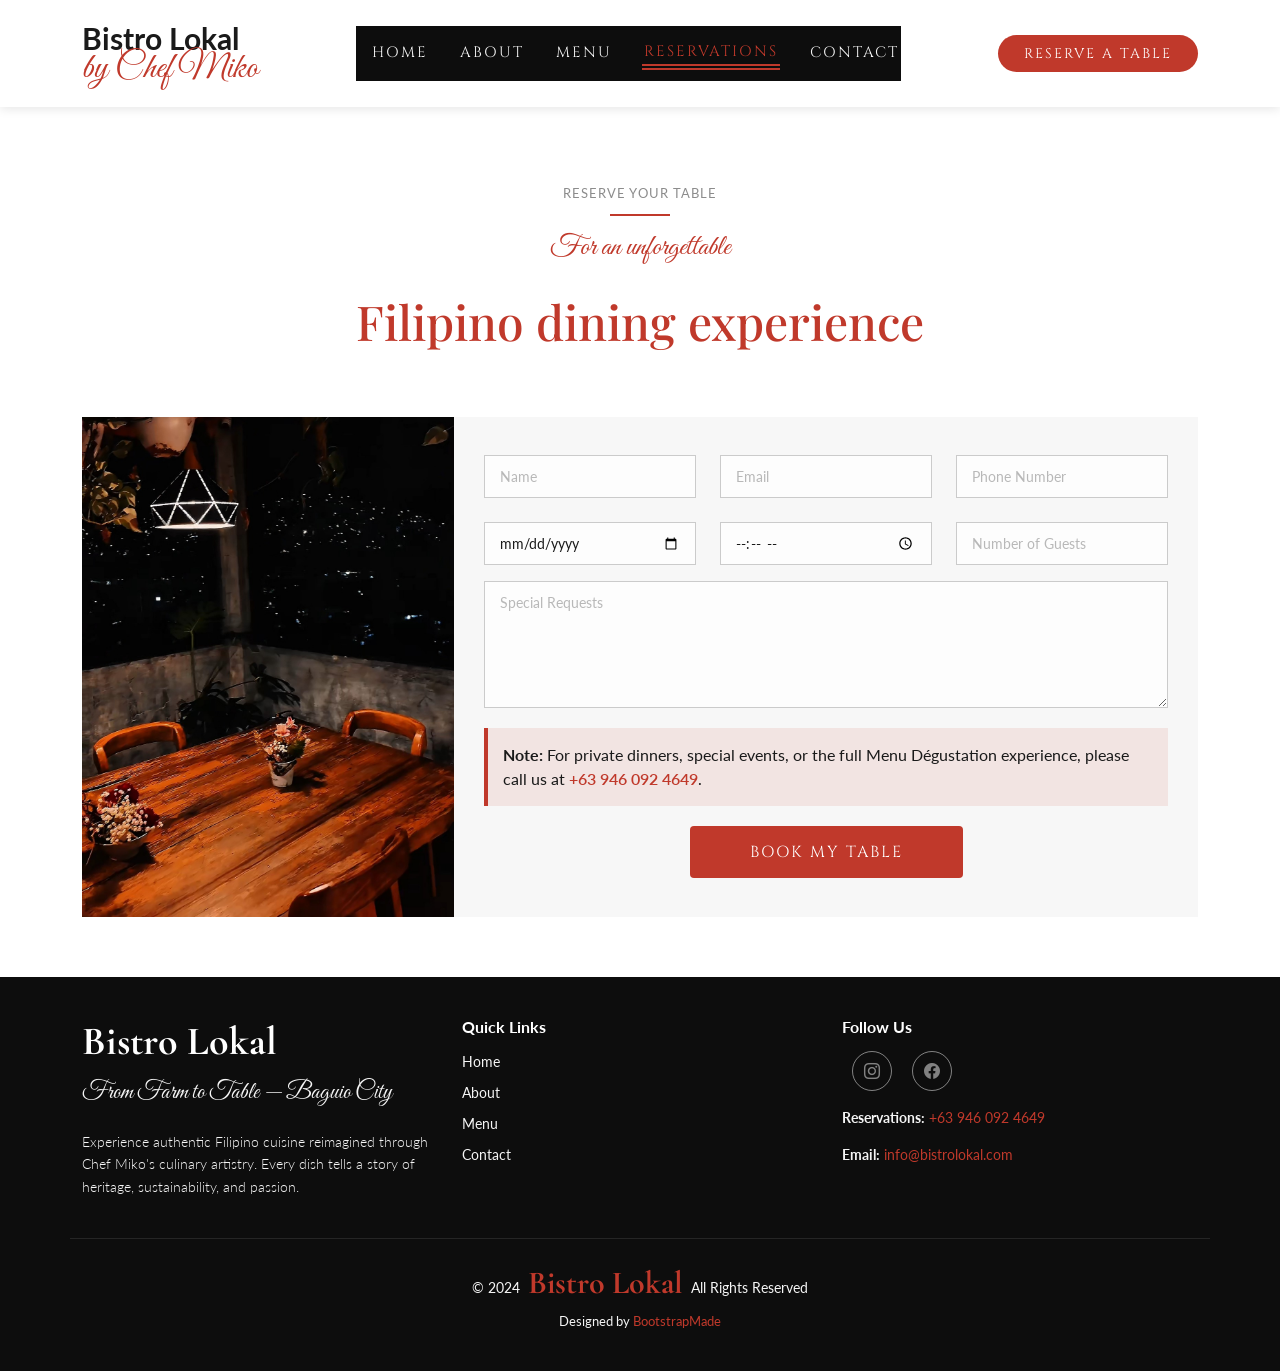
==== reservations.html @ 1be4a093 "first commit - Bistro Lokal" ====
<!DOCTYPE html>
<html lang="en">
<head>
  <meta charset="utf-8">
  <meta content="width=device-width, initial-scale=1.0" name="viewport">
  <title>Reservations — Bistro Lokal</title>
  <meta name="description" content="Reserve your table at Bistro Lokal in Baguio City. Experience authentic Filipino cuisine and Chef Miko's Menu Dégustation. Book your unforgettable dining experience today.">
  <meta name="keywords" content="Bistro Lokal reservations, book table Baguio, Filipino restaurant reservation, Menu Dégustation booking, Chef Miko Dy">
  <link href="assets/img/favicon.jpg" rel="icon">

  <!-- Fonts -->
  <link href="https://fonts.googleapis.com/css2?family=Cormorant+Garamond:wght@400;600;700&family=Playfair+Display:wght@400;700&family=Great+Vibes&family=Lato:wght@300;400;700&family=Cinzel:wght@400;600&display=swap" rel="stylesheet">

  <!-- Vendor CSS Files -->
  <link href="assets/vendor/bootstrap/css/bootstrap.min.css" rel="stylesheet">
  <link href="assets/vendor/bootstrap-icons/bootstrap-icons.css" rel="stylesheet">
  <link href="assets/vendor/aos/aos.css" rel="stylesheet">
  <link href="assets/vendor/glightbox/css/glightbox.min.css" rel="stylesheet">
  <link href="assets/vendor/swiper/swiper-bundle.min.css" rel="stylesheet">

  <!-- Main CSS File -->
  <link href="assets/css/main.css" rel="stylesheet">

  <!-- =======================================================
  * Template Name: Yummy
  * Template URL: https://bootstrapmade.com/yummy-bootstrap-restaurant-website-template/
  * Updated: Aug 07 2024 with Bootstrap v5.3.3
  * Author: BootstrapMade.com
  * License: https://bootstrapmade.com/license/
  ======================================================== -->
</head>

<body class="index-page">

  <header id="header" class="header d-flex align-items-center sticky-top">
    <div class="container position-relative d-flex align-items-center justify-content-between">

      <a href="index.html" class="logo d-flex align-items-center me-auto me-xl-0">
        
        <div class="logo-text d-flex flex-column align-items-start">
          <h1 class="sitename">Bistro Lokal</h1>
          <span class="subtitle">by Chef Miko</span>
        </div>
      </a>

      <nav id="navmenu" class="navmenu">
        <ul>
          <li><a href="index.html">Home</a></li>
          <li><a href="about.html">About</a></li>
          <li><a href="menu.html">Menu</a></li>
          <li><a href="reservations.html" class="active">Reservations</a></li>
          <li><a href="contact.html">Contact</a></li>
        </ul>
        <i class="mobile-nav-toggle d-xl-none bi bi-list"></i>
      </nav>

      <a class="btn-getstarted" href="reservations.html">Reserve a Table</a>

    </div>
  </header>

  <main class="main">

    <!-- Reservation Section -->
    <section id="book-a-table" class="book-a-table section">

      <!-- Section Title -->
      <div class="container section-title" data-aos="fade-up">
        <h2>Reserve Your Table</h2>
        <p><span class="script-subtitle">For an unforgettable</span> <span class="description-title">Filipino dining experience</span></p>
      </div><!-- End Section Title -->

      <div class="container">

        <div class="row g-0" data-aos="fade-up" data-aos-delay="100">

          <div class="col-lg-4 reservation-img" style="background-image: url(assets/img/reservation.jpg);"></div>

          <div class="col-lg-8 d-flex align-items-center reservation-form-bg" data-aos="fade-up" data-aos-delay="200">
            <form action="forms/book-a-table.php" method="post" role="form" class="php-email-form">
              <div class="row gy-4">
                <div class="col-lg-4 col-md-6">
                  <input type="text" name="name" class="form-control" id="name" placeholder="Name" required="">
                </div>
                <div class="col-lg-4 col-md-6">
                  <input type="email" class="form-control" name="email" id="email" placeholder="Email" required="">
                </div>
                <div class="col-lg-4 col-md-6">
                  <input type="text" class="form-control" name="phone" id="phone" placeholder="Phone Number" required="">
                </div>
                <div class="col-lg-4 col-md-6">
                  <input type="date" name="date" class="form-control" id="date" placeholder="Date" required="">
                </div>
                <div class="col-lg-4 col-md-6">
                  <input type="time" class="form-control" name="time" id="time" placeholder="Time" required="">
                </div>
                <div class="col-lg-4 col-md-6">
                  <input type="number" class="form-control" name="people" id="people" placeholder="Number of Guests" required="">
                </div>
              </div>

              <div class="form-group mt-3">
                <textarea class="form-control" name="message" rows="5" placeholder="Special Requests"></textarea>
              </div>

              <p class="reservation-note">
                <strong>Note:</strong> For private dinners, special events, or the full Menu Dégustation experience, please call us at <a href="tel:+639460924649">+63 946 092 4649</a>.
              </p>

              <div class="text-center mt-3">
                <div class="loading">Loading</div>
                <div class="error-message"></div>
                <div class="sent-message">Your reservation request has been sent. We will call back or send an email to confirm your booking. Thank you!</div>
                <button type="submit">Book My Table</button>
              </div>
            </form>
          </div><!-- End Reservation Form -->

        </div>

      </div>

    </section><!-- /Reservation Section -->

  </main>

  <footer id="footer" class="footer dark-background">

    <div class="container">
      <div class="row gy-3">
        <div class="col-lg-4 col-md-6 d-flex">
          <div class="footer-brand">
            <h3 class="sitename">Bistro Lokal</h3>
            <p class="tagline">From Farm to Table — Baguio City</p>
            <p class="description">
              Experience authentic Filipino cuisine reimagined through Chef Miko's culinary artistry. Every dish tells a story of heritage, sustainability, and passion.
            </p>
          </div>
        </div>

        <div class="col-lg-4 col-md-6">
          <h4>Quick Links</h4>
          <div class="footer-links">
            <ul>
              <li><a href="index.html">Home</a></li>
              <li><a href="about.html">About</a></li>
              <li><a href="menu.html">Menu</a></li>
              <li><a href="contact.html">Contact</a></li>
            </ul>
          </div>
        </div>

        <div class="col-lg-4 col-md-6">
          <h4>Follow Us</h4>
          <div class="social-links d-flex">
            <a href="https://www.instagram.com/bistrolokal/" target="_blank" class="instagram"><i class="bi bi-instagram"></i></a>
            <a href="https://www.facebook.com/share/r/1HbvrPQ4K1/" target="_blank" class="facebook"><i class="bi bi-facebook"></i></a>
          </div>
          <div class="contact-info mt-3">
            <p><strong>Reservations:</strong> <a href="tel:+639460924649">+63 946 092 4649</a></p>
            <p><strong>Email:</strong> <a href="mailto:info@bistrolokal.com">info@bistrolokal.com</a></p>
          </div>
        </div>

      </div>
    </div>

    <div class="container copyright text-center mt-4">
      <p>© <span>2024</span> <strong class="px-1 sitename">Bistro Lokal</strong> <span>All Rights Reserved</span></p>
      <div class="credits">
        Designed by <a href="https://bootstrapmade.com/">BootstrapMade</a>
      </div>
    </div>

  </footer>

  <!-- Scroll Top -->
  <a href="#" id="scroll-top" class="scroll-top d-flex align-items-center justify-content-center"><i class="bi bi-arrow-up-short"></i></a>

  <!-- Preloader -->
  <div id="preloader"></div>

  <!-- Vendor JS Files -->
  <script src="assets/vendor/bootstrap/js/bootstrap.bundle.min.js"></script>
  <script src="assets/vendor/php-email-form/validate.js"></script>
  <script src="assets/vendor/aos/aos.js"></script>
  <script src="assets/vendor/glightbox/js/glightbox.min.js"></script>
  <script src="assets/vendor/purecounter/purecounter_vanilla.js"></script>
  <script src="assets/vendor/swiper/swiper-bundle.min.js"></script>

  <!-- Template Main JS File -->
  <script src="assets/js/main.js"></script>

  <!-- Scroll Position Memory Script -->
  <script>
    // Save scroll position before page unload
    window.addEventListener('beforeunload', function() {
      sessionStorage.setItem('scrollPosition', window.scrollY);
    });

    // Restore scroll position after page load
    window.addEventListener('load', function() {
      const scrollPosition = sessionStorage.getItem('scrollPosition');
      if (scrollPosition !== null) {
        window.scrollTo(0, parseInt(scrollPosition));
        sessionStorage.removeItem('scrollPosition');
      }
    });
  </script>

</body>

</html>
---- assets/css/main.css ----
/**
* Template Name: Yummy
* Template URL: https://bootstrapmade.com/yummy-bootstrap-restaurant-website-template/
* Updated: Aug 07 2024 with Bootstrap v5.3.3
* Author: BootstrapMade.com
* License: https://bootstrapmade.com/license/
*/

/*--------------------------------------------------------------
# Font & Color Variables
# Help: https://bootstrapmade.com/color-system/
--------------------------------------------------------------*/
/* Fonts */
:root {
  --default-font: "Lato",  system-ui, -apple-system, "Segoe UI", Roboto, "Helvetica Neue", Arial, "Noto Sans", "Liberation Sans", sans-serif, "Apple Color Emoji", "Segoe UI Emoji", "Segoe UI Symbol", "Noto Color Emoji";
  --heading-font: "Playfair Display",  serif;
  --nav-font: "Cinzel",  serif;
  --logo-font: "Cormorant Garamond", serif;
  --script-font: "Great Vibes", cursive;
}

/* Global Colors - The following color variables are used throughout the website. Updating them here will change the color scheme of the entire website */
:root { 
  --background-color: #ffffff; /* Background color for the entire website, including individual sections */
  --default-color: #1A1A1A; /* Default color used for the majority of the text content across the entire website */
  --heading-color: #1A1A1A; /* Color for headings, subheadings and title throughout the website */
  --accent-color: #C0392B; /* Accent color that represents your brand on the website. It's used for buttons, links, and other elements that need to stand out */
  --surface-color: #ffffff; /* The surface color is used as a background of boxed elements within sections, such as cards, icon boxes, or other elements that require a visual separation from the global background. */
  --contrast-color: #ffffff; /* Contrast color for text, ensuring readability against backgrounds of accent, heading, or default colors. */
  --hover-color: #E74C3C; /* Hover color for interactive elements */
  --border-color: #C0392B; /* Border and divider color */
  --dark-background: #0D0D0D; /* Dark background for alternate sections */
  --light-text: #F5F5F5; /* Text color on dark backgrounds */
}

/* Nav Menu Colors - The following color variables are used specifically for the navigation menu. They are separate from the global colors to allow for more customization options */
:root {
  --nav-color: #F5F5F5;  /* The default color of the main navmenu links */
  --nav-hover-color: #C0392B; /* Applied to main navmenu links when they are hovered over or active */
  --nav-background-color: #0D0D0D; /* Background color for navigation */
  --nav-mobile-background-color: #0D0D0D; /* Used as the background color for mobile navigation menu */
  --nav-dropdown-background-color: #0D0D0D; /* Used as the background color for dropdown items that appear when hovering over primary navigation items */
  --nav-dropdown-color: #F5F5F5; /* Used for navigation links of the dropdown items in the navigation menu. */
  --nav-dropdown-hover-color: #C0392B; /* Similar to --nav-hover-color, this color is applied to dropdown navigation links when they are hovered over. */
}

/* Color Presets - These classes override global colors when applied to any section or element, providing reuse of the sam color scheme. */

.light-background {
  --background-color: #f2f2f2;
  --surface-color: #ffffff;
}

.dark-background {
  --background-color: #0D0D0D;
  --default-color: #F5F5F5;
  --heading-color: #F5F5F5;
  --surface-color: #1A1A1A;
  --contrast-color: #F5F5F5;
}

/* Smooth scroll */
:root {
  scroll-behavior: smooth;
}

/*--------------------------------------------------------------
# General Styling & Shared Classes
--------------------------------------------------------------*/
body {
  color: var(--default-color);
  background-color: var(--background-color);
  font-family: var(--default-font);
}

a {
  color: var(--accent-color);
  text-decoration: none;
  transition: 0.3s;
}

/* Make ALL images fully responsive globally */
img {
  max-width: 100%;
  height: auto;
  display: block;
}

/* Fix any image inside a container or section */
section img,
.container img,
.row img,
.card img,
.card-img-top {
  width: 100%;
  height: auto;
  object-fit: cover;
  display: block;
}

/* Prevent any element from overflowing screen width */
body, html {
  overflow-x: hidden;
  width: 100%;
}

* {
  box-sizing: border-box;
}

/* Fix for background / hero images */
.hero-section,
.menu-bg,
.any-section-with-bg-image {
  background-size: cover;
  background-position: center center;
  background-repeat: no-repeat;
  width: 100%;
}

/* Fix stats section background image for mobile with parallax */
.stats {
  position: relative;
  background-size: cover !important;
  background-position: center center !important;
  background-repeat: no-repeat !important;
  background-attachment: fixed !important;
  width: 100% !important;
  min-height: auto !important;
  padding: 80px 0 !important;
}

/* Hide the img tag and use CSS background instead */
.stats img {
  display: none;
}

/* Create parallax background using CSS */
.stats::before {
  content: '';
  position: fixed;
  top: 0;
  left: 0;
  width: 100%;
  height: 100%;
  background-image: url('../img/bistrolokalview1.jpg') !important;
  background-size: cover !important;
  background-position: center center !important;
  background-repeat: no-repeat !important;
  background-attachment: fixed !important;
  z-index: -1;
}

@media (max-width: 768px) {
  .stats {
    background-size: cover !important;
    background-position: center center !important;
    background-repeat: no-repeat !important;
    background-attachment: scroll !important;
    width: 100% !important;
    min-height: auto !important;
    padding: 40px 0 !important;
  }

  .stats::before {
    background-attachment: scroll !important;
  }
}

@media (max-width: 480px) {
  .stats {
    background-size: cover !important;
    background-position: center center !important;
    background-repeat: no-repeat !important;
    background-attachment: scroll !important;
    width: 100% !important;
    min-height: auto !important;
    padding: 30px 0 !important;
  }

  .stats::before {
    background-attachment: scroll !important;
  }
}

/* Fix for menu page images specifically */
.menu-img-wrapper {
  width: 100%;
  overflow: hidden;
}

.menu-img-wrapper img {
  width: 100%;
  height: 100%;
  object-fit: cover;
  object-position: center;
}

/* On tablet and below */
@media (max-width: 768px) {
  img {
    max-width: 100% !important;
    width: 100% !important;
    height: auto !important;
  }

  /* Stack columns on mobile so images don't overflow beside text */
  .row {
    flex-wrap: wrap;
  }

  .col-md-6,
  .col-md-4,
  .col-md-5 {
    width: 100% !important;
    padding-left: 0 !important;
    padding-right: 0 !important;
  }

  /* Fix menu image bottom clipping on tablet */
  .menu-section,
  .menu-image-wrapper,
  .menu-img-container {
    height: auto !important;
    min-height: unset !important;
    overflow: visible !important;
  }

  .menu-image-wrapper img,
  .menu-section img,
  .menu-item-img {
    width: 100% !important;
    height: auto !important;
    object-fit: contain !important;
  }
}

/* On mobile phones */
@media (max-width: 480px) {
  img {
    max-width: 100% !important;
    height: auto !important;
    object-fit: contain;
  }

  section {
    padding-left: 15px !important;
    padding-right: 15px !important;
  }

  /* Fix menu image bottom clipping on mobile */
  .menu-section,
  .menu-image-wrapper {
    height: auto !important;
    overflow: visible !important;
  }

  .menu-section img,
  .menu-item-img {
    width: 100% !important;
    height: auto !important;
    object-fit: contain !important;
  }
}

/* Additional fix for tablets (1024px and below) */
@media (max-width: 1024px) {
  .menu-section,
  .menu-image-wrapper,
  .menu-img-container {
    height: auto !important;
    min-height: unset !important;
    overflow: visible !important;
  }

  .menu-image-wrapper img,
  .menu-section img,
  .menu-item-img {
    width: 100% !important;
    height: auto !important;
    object-fit: contain !important;
  }
}

a:hover {
  color: color-mix(in srgb, var(--accent-color), transparent 25%);
  text-decoration: none;
}

h1,
h2,
h3,
h4,
h5,
h6 {
  color: var(--heading-color);
  font-family: var(--heading-font);
}

/* Bistro Lokal Custom Typography */
.sitename {
  font-family: var(--logo-font);
  font-weight: 700;
  color: var(--accent-color);
  font-size: 2rem;
  margin: 0;
}

/* Logo Image Styling */
.logo-img {
  width: auto;
  height: auto;
  max-width: 100px;
  object-fit: contain;
  object-position: center;
  border-radius: 8px;
  display: block;
}

.logo-text {
  flex: 1;
}

/* Fix logo container to allow full logo height */
.logo {
  align-items: center !important;
  min-height: auto !important;
  height: auto !important;
  justify-content: flex-start !important;
  margin-left: 0 !important;
  padding-left: 0 !important;
}

/* Override any navbar height constraints */
.header {
  height: auto !important;
  min-height: auto !important;
  position: fixed !important;
  top: 0 !important;
  left: 0 !important;
  right: 0 !important;
  z-index: 1000 !important;
  background-color: var(--background-color) !important;
  box-shadow: 0 2px 10px rgba(0, 0, 0, 0.1) !important;
  transition: all 0.3s ease !important;
}

/* Add padding to body to account for sticky navbar */
body {
  padding-top: 120px !important;
}

/* Mobile responsive navbar padding */
@media (max-width: 768px) {
  body {
    padding-top: 100px !important;
  }
}

@media (max-width: 480px) {
  body {
    padding-top: 90px !important;
  }
}

/* Active nav link highlighting */
.nav-link.active {
  color: #C0392B !important;
  border-bottom: 2px solid #C0392B;
}

/* Footer responsive spacing */
.footer {
  padding-left: 20px !important;
  padding-right: 20px !important;
}

@media (max-width: 768px) {
  .footer {
    padding-left: 15px !important;
    padding-right: 15px !important;
  }
}

@media (max-width: 480px) {
  .footer {
    padding-left: 10px !important;
    padding-right: 10px !important;
  }
}

/* Ensure logo image container doesn't clip */
.logo-img {
  overflow: visible !important;
}

/* Responsive logo for mobile */
@media (max-width: 768px) {
  .logo-img {
    width: auto;
    height: auto;
    max-width: 80px;
    object-fit: contain;
    object-position: center;
    display: block;
  }
  
  .sitename {
    font-size: 1.5rem;
  }
  
  .subtitle {
    font-size: 0.8rem;
  }
}

.subtitle {
  font-family: var(--script-font);
  color: var(--default-color);
  font-size: 1.2rem;
  margin-top: -5px;
}

.script-subtitle {
  font-family: var(--script-font);
  color: var(--accent-color);
  font-size: 1.8rem;
  display: block;
  margin-bottom: 1rem;
}

/* Navigation styling */
.navmenu {
  background-color: var(--nav-background-color);
}

.navmenu ul li a {
  font-family: var(--nav-font);
  font-weight: 400;
  letter-spacing: 2px;
  text-transform: uppercase;
  color: var(--nav-color);
}

.navmenu ul li a:hover,
.navmenu ul li a.active {
  color: var(--nav-hover-color);
  border-bottom: 2px solid var(--nav-hover-color);
}

/* Button styling */
.btn-get-started,
.btn-getstarted,
button[type="submit"] {
  background-color: var(--accent-color);
  color: var(--contrast-color);
  border: none;
  border-radius: 0;
  font-family: 'Cinzel', serif;
  letter-spacing: 2px;
  text-transform: uppercase;
  padding: 12px 30px;
  transition: all 0.3s ease;
}

.btn-get-started:hover,
.btn-getstarted:hover,
button[type="submit"]:hover {
  background-color: #96281B;
  color: var(--contrast-color);
  transform: translateY(-2px);
}

/* Primary button class */
.btn-primary {
  background: #C0392B;
  border: none;
  border-radius: 0;
  font-family: 'Cinzel', serif;
  letter-spacing: 2px;
  text-transform: uppercase;
  color: #ffffff;
  padding: 12px 30px;
  transition: all 0.3s ease;
}

.btn-primary:hover { 
  background: #96281B; 
  color: #ffffff;
}

/* Cards — red top accent */
.card { 
  border-top: 3px solid #C0392B; 
  border-radius: 0;
}

/* Alternate sections */
.section-dark {
  background: #0D0D0D;
  color: #F5F5F5;
}

.section-light {
  background: #FFFFFF;
  color: #1A1A1A;
}

.btn-explore-menu {
  background-color: transparent;
  color: var(--contrast-color);
  border: 2px solid var(--accent-color);
  border-radius: 0;
  font-family: var(--nav-font);
  font-weight: 600;
  letter-spacing: 1.5px;
  text-transform: uppercase;
  padding: 12px 30px;
  transition: all 0.3s ease;
  margin-left: 15px;
}

.btn-explore-menu:hover {
  background-color: var(--accent-color);
  color: var(--contrast-color);
  transform: translateY(-2px);
}

/* NO text-decoration underline on any heading */
h1, h2, h3, h4, h5, h6 {
  text-decoration: none;
}

/* Decorative red line under section titles */
h2::after {
  content: '';
  display: block;
  width: 60px;
  height: 2px;
  background: #C0392B;
  margin: 12px auto 0 auto;
}

/* Section headings */
.section-title h2 {
  font-family: var(--heading-font);
  font-size: 2.5rem;
  font-weight: 700;
  color: var(--heading-color);
  margin-bottom: 30px;
}

/* Menu styling */
.menu-item {
  border-top: 3px solid var(--accent-color);
  padding: 20px;
  margin-bottom: 20px;
  background-color: var(--surface-color);
  transition: all 0.3s ease;
}

.menu-item:hover {
  transform: translateY(-5px);
  box-shadow: 0 10px 30px rgba(192, 57, 43, 0.2);
}

.menu-content {
  display: flex;
  flex-direction: column;
  height: 100%;
}

.menu-image {
  width: 100%;
  height: 760px;
  overflow: visible;
  margin-bottom: 20px;
  border-radius: 8px;
}

/* Responsive menu images for mobile - prevent bottom clipping */
@media (max-width: 1024px) {
  .menu-image {
    height: auto;
    min-height: unset;
    overflow: visible;
  }

  .menu-image img {
    object-fit: contain !important;
  }
}

@media (max-width: 768px) {
  .menu-image {
    height: auto;
    overflow: visible;
  }
}

@media (max-width: 480px) {
  .menu-image {
    height: auto;
    overflow: visible;
  }
}

.menu-item-img {
  width: 100%;
  height: 100%;
  object-fit: cover;
  object-position: center;
  transition: transform 0.3s ease;
  max-width: 100%;
}

/* Fix menu item images on tablet and mobile - prevent bottom clipping */
@media (max-width: 1024px) {
  .menu-item-img {
    object-fit: contain !important;
    height: auto !important;
  }
}

@media (max-width: 768px) {
  .menu-item-img {
    object-fit: contain !important;
    height: auto !important;
  }
}

@media (max-width: 480px) {
  .menu-item-img {
    object-fit: contain !important;
    height: auto !important;
  }
}

.menu-item:hover .menu-item-img {
  transform: scale(1.05);
}

.menu-details {
  flex: 1;
  display: flex;
  flex-direction: column;
}

.menu-item h4 {
  font-family: var(--heading-font);
  font-size: 1.5rem;
  font-weight: 700;
  color: var(--heading-color);
  margin-bottom: 10px;
  order: 1;
}

.menu-item .description {
  font-family: var(--default-font);
  font-weight: 300;
  color: var(--default-color);
  margin-bottom: 15px;
  line-height: 1.6;
  flex: 1;
  order: 2;
}

.menu-item .price {
  font-family: var(--nav-font);
  font-weight: 600;
  color: var(--accent-color);
  font-size: 1.2rem;
  letter-spacing: 1px;
  order: 3;
  margin-top: auto;
}

.featured-item {
  border: 3px solid var(--accent-color);
  background: linear-gradient(135deg, var(--surface-color) 0%, rgba(192, 57, 43, 0.1) 100%);
}

/* Icon boxes */
.icon-box {
  background-color: var(--surface-color);
  border-top: 3px solid var(--accent-color);
  padding: 30px 20px;
  text-align: center;
  transition: all 0.3s ease;
  height: 100%;
  display: flex !important;
  flex-direction: column;
  justify-content: center;
  align-items: center;
}

.icon-box:hover {
  transform: translateY(-5px);
  box-shadow: 0 10px 30px rgba(192, 57, 43, 0.2);
}

.icon-box .icon {
  font-size: 3rem;
  color: var(--accent-color);
  margin-bottom: 20px;
}

.icon-box h4 {
  font-family: var(--heading-font);
  font-size: 1.3rem;
  font-weight: 700;
  color: var(--heading-color);
  margin-bottom: 15px;
}

/* Footer styling */
.footer-brand .sitename {
  font-size: 2.5rem;
  margin-bottom: 10px;
}

.footer-brand .tagline {
  font-family: var(--script-font);
  color: var(--accent-color);
  font-size: 1.5rem;
  margin-bottom: 20px;
}

.footer-brand .description {
  font-family: var(--default-font);
  font-weight: 300;
  color: var(--light-text);
  line-height: 1.6;
}

.footer-links ul {
  list-style: none;
  padding: 0;
}

.footer-links ul li {
  margin-bottom: 10px;
}

.footer-links ul li a {
  color: var(--light-text);
  text-decoration: none;
  transition: color 0.3s ease;
}

.footer-links ul li a:hover {
  color: var(--accent-color);
}

.social-links a {
  color: var(--light-text);
  font-size: 1.5rem;
  margin: 0 10px;
  transition: all 0.3s ease;
}

.social-links a:hover {
  color: var(--accent-color);
  transform: translateY(-3px);
}

/* Form styling */
.form-control {
  border: 1px solid var(--border-color);
  border-radius: 0;
  font-family: var(--default-font);
  transition: all 0.3s ease;
}

.form-control:focus {
  border-color: var(--accent-color);
  box-shadow: 0 0 0 0.2rem rgba(192, 57, 43, 0.25);
}

.reservation-note {
  background-color: rgba(192, 57, 43, 0.1);
  border-left: 4px solid var(--accent-color);
  padding: 15px;
  margin: 20px 0;
  font-family: var(--default-font);
  color: var(--default-color);
}

.reservation-note a {
  color: var(--accent-color);
  text-decoration: none;
  font-weight: 600;
}

.reservation-note a:hover {
  text-decoration: underline;
}

/* Dark section text adjustments */
.dark-background .default-color,
.dark-background p,
.dark-background .description {
  color: var(--light-text) !important;
}

.dark-background .heading-color,
.dark-background h1,
.dark-background h2,
.dark-background h3,
.dark-background h4 {
  color: #ffffff !important;
}

/* Pulsating Play Button
------------------------------*/
.pulsating-play-btn {
  width: 94px;
  height: 94px;
  background: radial-gradient(var(--accent-color) 50%, color-mix(in srgb, var(--accent-color), transparent 75%) 52%);
  border-radius: 50%;
  display: block;
  position: relative;
  overflow: hidden;
}

.pulsating-play-btn:before {
  content: "";
  position: absolute;
  width: 120px;
  height: 120px;
  animation-delay: 0s;
  animation: pulsate-play-btn 2s;
  animation-direction: forwards;
  animation-iteration-count: infinite;
  animation-timing-function: steps;
  opacity: 1;
  border-radius: 50%;
  border: 5px solid color-mix(in srgb, var(--accent-color), transparent 30%);
  top: -15%;
  left: -15%;
  background: rgba(198, 16, 0, 0);
}

.pulsating-play-btn:after {
  content: "";
  position: absolute;
  left: 50%;
  top: 50%;
  transform: translateX(-40%) translateY(-50%);
  width: 0;
  height: 0;
  border-top: 10px solid transparent;
  border-bottom: 10px solid transparent;
  border-left: 15px solid #fff;
  z-index: 100;
  transition: all 400ms cubic-bezier(0.55, 0.055, 0.675, 0.19);
}

.pulsating-play-btn:hover:before {
  content: "";
  position: absolute;
  left: 50%;
  top: 50%;
  transform: translateX(-40%) translateY(-50%);
  width: 0;
  height: 0;
  border: none;
  border-top: 10px solid transparent;
  border-bottom: 10px solid transparent;
  border-left: 15px solid #fff;
  z-index: 200;
  animation: none;
  border-radius: 0;
}

.pulsating-play-btn:hover:after {
  border-left: 15px solid var(--accent-color);
  transform: scale(20);
}

@keyframes pulsate-play-btn {
  0% {
    transform: scale(0.6, 0.6);
    opacity: 1;
  }

  100% {
    transform: scale(1, 1);
    opacity: 0;
  }
}

/* PHP Email Form Messages
------------------------------*/
.php-email-form .error-message {
  display: none;
  background: #df1529;
  color: #ffffff;
  text-align: left;
  padding: 15px;
  margin-bottom: 24px;
  font-weight: 600;
}

.php-email-form .sent-message {
  display: none;
  color: #ffffff;
  background: #059652;
  text-align: center;
  padding: 15px;
  margin-bottom: 24px;
  font-weight: 600;
}

.php-email-form .loading {
  display: none;
  background: var(--surface-color);
  text-align: center;
  padding: 15px;
  margin-bottom: 24px;
}

.php-email-form .loading:before {
  content: "";
  display: inline-block;
  border-radius: 50%;
  width: 24px;
  height: 24px;
  margin: 0 10px -6px 0;
  border: 3px solid var(--accent-color);
  border-top-color: var(--surface-color);
  animation: php-email-form-loading 1s linear infinite;
}

@keyframes php-email-form-loading {
  0% {
    transform: rotate(0deg);
  }

  100% {
    transform: rotate(360deg);
  }
}

/*--------------------------------------------------------------
# Global Header
--------------------------------------------------------------*/
.header {
  color: var(--default-color);
  background-color: var(--background-color);
  padding: 20px 0;
  transition: all 0.5s;
  z-index: 997;
}

.header .logo {
  line-height: 1;
}

.header .logo img {
  max-height: 36px;
  margin-right: 8px;
}

.header .logo h1 {
  font-size: 30px;
  margin: 0;
  font-weight: 700;
  color: var(--heading-color);
  font-family: var(--default-font);
}

.header .logo span {
  color: var(--accent-color);
  font-size: 36px;
}

.header .btn-getstarted,
.header .btn-getstarted:focus {
  color: var(--contrast-color);
  background: var(--accent-color);
  font-size: 14px;
  padding: 8px 26px;
  margin: 0;
  border-radius: 50px;
  transition: 0.3s;
}

.header .btn-getstarted:hover,
.header .btn-getstarted:focus:hover {
  color: var(--contrast-color);
  background: color-mix(in srgb, var(--accent-color), transparent 15%);
}

@media (max-width: 1200px) {
  .header .logo {
    order: 1;
  }

  .header .btn-getstarted {
    order: 2;
    margin: 0 15px 0 0;
    padding: 6px 20px;
  }

  .header .navmenu {
    order: 3;
  }
}

.scrolled .header {
  box-shadow: 0px 0 18px rgba(0, 0, 0, 0.1);
}

/*--------------------------------------------------------------
# Navigation Menu
--------------------------------------------------------------*/
/* Desktop Navigation */
@media (min-width: 1200px) {
  .navmenu {
    padding: 0;
  }

  .navmenu ul {
    margin: 0;
    padding: 0;
    display: flex;
    list-style: none;
    align-items: center;
  }

  .navmenu li {
    position: relative;
  }

  .navmenu>ul>li {
    white-space: nowrap;
    padding: 15px 14px;
  }

  .navmenu>ul>li:last-child {
    padding-right: 0;
  }

  .navmenu a,
  .navmenu a:focus {
    color: var(--nav-color);
    font-size: 15px;
    padding: 0 2px;
    font-family: var(--nav-font);
    font-weight: 500;
    display: flex;
    align-items: center;
    justify-content: space-between;
    white-space: nowrap;
    transition: 0.3s;
    position: relative;
  }

  .navmenu a i,
  .navmenu a:focus i {
    font-size: 12px;
    line-height: 0;
    margin-left: 5px;
    transition: 0.3s;
  }

  .navmenu>ul>li>a:before {
    content: "";
    position: absolute;
    height: 2px;
    bottom: -6px;
    left: 0;
    background-color: var(--nav-hover-color);
    visibility: hidden;
    width: 0px;
    transition: all 0.3s ease-in-out 0s;
  }

  .navmenu a:hover:before,
  .navmenu li:hover>a:before,
  .navmenu .active:before {
    visibility: visible;
    width: 100%;
  }

  .navmenu li:hover>a,
  .navmenu .active,
  .navmenu .active:focus {
    color: color-mix(in srgb, var(--nav-color) 80%, black 50%);
  }

  .navmenu .dropdown ul {
    margin: 0;
    padding: 10px 0;
    background: var(--nav-dropdown-background-color);
    display: block;
    position: absolute;
    visibility: hidden;
    left: 14px;
    top: 130%;
    opacity: 0;
    transition: 0.3s;
    border-radius: 4px;
    z-index: 99;
    box-shadow: 0px 0px 30px rgba(0, 0, 0, 0.1);
  }

  .navmenu .dropdown ul li {
    min-width: 200px;
  }

  .navmenu .dropdown ul a {
    padding: 10px 20px;
    font-size: 15px;
    text-transform: none;
    color: var(--nav-dropdown-color);
  }

  .navmenu .dropdown ul a i {
    font-size: 12px;
  }

  .navmenu .dropdown ul a:hover,
  .navmenu .dropdown ul .active:hover,
  .navmenu .dropdown ul li:hover>a {
    color: var(--nav-dropdown-hover-color);
  }

  .navmenu .dropdown:hover>ul {
    opacity: 1;
    top: 100%;
    visibility: visible;
  }

  .navmenu .dropdown .dropdown ul {
    top: 0;
    left: -90%;
    visibility: hidden;
  }

  .navmenu .dropdown .dropdown:hover>ul {
    opacity: 1;
    top: 0;
    left: -100%;
    visibility: visible;
  }
}

/* Mobile Navigation */
@media (max-width: 1199px) {
  .mobile-nav-toggle {
    color: var(--nav-color);
    font-size: 28px;
    line-height: 0;
    margin-right: 10px;
    cursor: pointer;
    transition: color 0.3s;
  }

  .navmenu {
    padding: 0;
    z-index: 9997;
  }

  .navmenu ul {
    display: none;
    list-style: none;
    position: absolute;
    inset: 60px 20px 20px 20px;
    padding: 10px 0;
    margin: 0;
    border-radius: 6px;
    background-color: var(--nav-mobile-background-color);
    border: 1px solid color-mix(in srgb, var(--default-color), transparent 90%);
    box-shadow: none;
    overflow-y: auto;
    transition: 0.3s;
    z-index: 9998;
  }

  .navmenu a,
  .navmenu a:focus {
    color: var(--nav-dropdown-color);
    padding: 10px 20px;
    font-family: var(--nav-font);
    font-size: 17px;
    font-weight: 500;
    display: flex;
    align-items: center;
    justify-content: space-between;
    white-space: nowrap;
    transition: 0.3s;
  }

  .navmenu a i,
  .navmenu a:focus i {
    font-size: 12px;
    line-height: 0;
    margin-left: 5px;
    width: 30px;
    height: 30px;
    display: flex;
    align-items: center;
    justify-content: center;
    border-radius: 50%;
    transition: 0.3s;
    background-color: color-mix(in srgb, var(--accent-color), transparent 90%);
  }

  .navmenu a i:hover,
  .navmenu a:focus i:hover {
    background-color: var(--accent-color);
    color: var(--contrast-color);
  }

  .navmenu a:hover,
  .navmenu .active,
  .navmenu .active:focus {
    color: var(--nav-dropdown-hover-color);
  }

  .navmenu .active i,
  .navmenu .active:focus i {
    background-color: var(--accent-color);
    color: var(--contrast-color);
    transform: rotate(180deg);
  }

  .navmenu .dropdown ul {
    position: static;
    display: none;
    z-index: 99;
    padding: 10px 0;
    margin: 10px 20px;
    background-color: var(--nav-dropdown-background-color);
    transition: all 0.5s ease-in-out;
  }

  .navmenu .dropdown ul ul {
    background-color: rgba(33, 37, 41, 0.1);
  }

  .navmenu .dropdown>.dropdown-active {
    display: block;
    background-color: rgba(33, 37, 41, 0.03);
  }

  .mobile-nav-active {
    overflow: hidden;
  }

  .mobile-nav-active .mobile-nav-toggle {
    color: #fff;
    position: absolute;
    font-size: 32px;
    top: 15px;
    right: 15px;
    margin-right: 0;
    z-index: 9999;
  }

  .mobile-nav-active .navmenu {
    position: fixed;
    overflow: hidden;
    inset: 0;
    background: rgba(33, 37, 41, 0.8);
    transition: 0.3s;
  }

  .mobile-nav-active .navmenu>ul {
    display: block;
  }
}

/*--------------------------------------------------------------
# Global Footer
--------------------------------------------------------------*/
.footer {
  --heading-font: var(--default-font);
  color: var(--default-color);
  background-color: var(--background-color);
  font-size: 14px;
  padding: 40px 0;
  position: relative;
}

.footer .icon {
  color: var(--accent-color);
  margin-right: 15px;
  font-size: 24px;
  line-height: 0;
}

.footer h4 {
  font-size: 16px;
  font-weight: 700;
  margin-bottom: 15px;
}

.footer .address p {
  margin-bottom: 0px;
}

.footer .social-links a {
  display: flex;
  align-items: center;
  justify-content: center;
  width: 40px;
  height: 40px;
  border-radius: 50%;
  border: 1px solid color-mix(in srgb, var(--default-color), transparent 50%);
  font-size: 16px;
  color: color-mix(in srgb, var(--default-color), transparent 50%);
  margin-right: 10px;
  transition: 0.3s;
}

.footer .social-links a:hover {
  color: var(--accent-color);
  border-color: var(--accent-color);
}

.footer .copyright {
  padding-top: 20px;
  border-top: 1px solid color-mix(in srgb, var(--default-color), transparent 90%);
}

.footer .copyright p {
  margin-bottom: 0;
}

.footer .credits {
  margin-top: 5px;
  font-size: 13px;
}

/*--------------------------------------------------------------
# Preloader
--------------------------------------------------------------*/
#preloader {
  position: fixed;
  inset: 0;
  z-index: 9999;
  overflow: hidden;
  background-color: var(--background-color);
  transition: all 0.6s ease-out;
  width: 100%;
  height: 100vh;
}

#preloader:before,
#preloader:after {
  content: "";
  position: absolute;
  border: 4px solid var(--accent-color);
  border-radius: 50%;
  animation: animate-preloader 2s cubic-bezier(0, 0.2, 0.8, 1) infinite;
}

#preloader:after {
  animation-delay: -0.5s;
}

@keyframes animate-preloader {
  0% {
    width: 10px;
    height: 10px;
    top: calc(50% - 5px);
    left: calc(50% - 5px);
    opacity: 1;
  }

  100% {
    width: 72px;
    height: 72px;
    top: calc(50% - 36px);
    left: calc(50% - 36px);
    opacity: 0;
  }
}

/*--------------------------------------------------------------
# Scroll Top Button
--------------------------------------------------------------*/
.scroll-top {
  position: fixed;
  visibility: hidden;
  opacity: 0;
  right: 15px;
  bottom: -15px;
  z-index: 99999;
  background-color: var(--accent-color);
  width: 44px;
  height: 44px;
  border-radius: 50px;
  transition: all 0.4s;
}

.scroll-top i {
  font-size: 24px;
  color: var(--contrast-color);
  line-height: 0;
}

.scroll-top:hover {
  background-color: color-mix(in srgb, var(--accent-color), transparent 20%);
  color: var(--contrast-color);
}

.scroll-top.active {
  visibility: visible;
  opacity: 1;
  bottom: 15px;
}

/*--------------------------------------------------------------
# Disable aos animation delay on mobile devices
--------------------------------------------------------------*/
@media screen and (max-width: 768px) {
  [data-aos-delay] {
    transition-delay: 0 !important;
  }
}

/*--------------------------------------------------------------
# Global Page Titles & Breadcrumbs
--------------------------------------------------------------*/
.page-title {
  --background-color: color-mix(in srgb, var(--default-color), transparent 96%);
  color: var(--default-color);
  background-color: var(--background-color);
  padding: 120px 0;
  text-align: center;
  position: relative;
}

.page-title h1 {
  font-size: 42px;
  font-weight: 400;
  margin-bottom: 10px;
  font-family: var(--default-font);
}

.page-title .breadcrumbs ol {
  display: flex;
  flex-wrap: wrap;
  list-style: none;
  justify-content: center;
  padding: 0;
  margin: 0;
  font-size: 16px;
  font-weight: 400;
}

.page-title .breadcrumbs ol li+li {
  padding-left: 10px;
}

.page-title .breadcrumbs ol li+li::before {
  content: "/";
  display: inline-block;
  padding-right: 10px;
  color: color-mix(in srgb, var(--default-color), transparent 70%);
}

/*--------------------------------------------------------------
# Global Sections
--------------------------------------------------------------*/
section,
.section {
  color: var(--default-color);
  background-color: var(--background-color);
  padding: 60px 0;
  scroll-margin-top: 92px;
  overflow: clip;
}

@media (max-width: 1199px) {

  section,
  .section {
    scroll-margin-top: 56px;
  }
}

/*--------------------------------------------------------------
# Global Section Titles
--------------------------------------------------------------*/
.section-title {
  text-align: center;
  padding-bottom: 60px;
  position: relative;
}

.section-title h2 {
  font-size: 13px;
  letter-spacing: 1px;
  font-weight: 400;
  padding: 0;
  margin: 0;
  color: color-mix(in srgb, var(--default-color), transparent 50%);
  display: inline-block;
  text-transform: uppercase;
  font-family: var(--default-font);
}

.section-title p {
  color: var(--heading-color);
  margin: 10px 0 0 0;
  font-size: 48px;
  font-weight: 500;
  font-family: var(--heading-font);
}

.section-title p .description-title {
  color: var(--accent-color);
}

/*--------------------------------------------------------------
# Hero Section
--------------------------------------------------------------*/
.hero {
  width: 100%;
  min-height: 60vh;
  position: relative;
  padding: 60px 0;
  display: flex;
  align-items: center;
}

.hero h1 {
  margin: 0;
  font-size: 64px;
  font-weight: 700;
}

.hero p {
  color: color-mix(in srgb, var(--default-color), transparent 30%);
  margin: 5px 0 30px 0;
  font-size: 20px;
  font-weight: 400;
}

.hero .btn-get-started {
  color: var(--contrast-color);
  background: var(--accent-color);
  font-weight: 400;
  font-size: 15px;
  letter-spacing: 1px;
  display: inline-block;
  padding: 10px 28px 12px 28px;
  border-radius: 50px;
  transition: 0.5s;
  box-shadow: 0 8px 28px rgba(0, 0, 0, 0.1);
}

.hero .btn-get-started:hover {
  color: var(--contrast-color);
  background: color-mix(in srgb, var(--accent-color), transparent 15%);
  box-shadow: 0 8px 28px rgba(0, 0, 0, 0.1);
}

.hero .btn-watch-video {
  font-size: 16px;
  transition: 0.5s;
  margin-left: 25px;
  color: var(--default-color);
  font-weight: 500;
}

.hero .btn-watch-video i {
  color: var(--accent-color);
  font-size: 32px;
  transition: 0.3s;
  line-height: 0;
  margin-right: 8px;
}

.hero .btn-watch-video:hover {
  color: var(--accent-color);
}

.hero .btn-watch-video:hover i {
  color: color-mix(in srgb, var(--accent-color), transparent 15%);
}

.hero .animated {
  animation: up-down 2s ease-in-out infinite alternate-reverse both;
}

@media (max-width: 640px) {
  .hero h1 {
    font-size: 28px;
    line-height: 36px;
  }

  .hero p {
    font-size: 18px;
    line-height: 24px;
    margin-bottom: 30px;
  }

  .hero .btn-get-started,
  .hero .btn-watch-video {
    font-size: 13px;
  }
}

@keyframes up-down {
  0% {
    transform: translateY(10px);
  }

  100% {
    transform: translateY(-10px);
  }
}

/*--------------------------------------------------------------
# About Section
--------------------------------------------------------------*/
.about h3 {
  font-weight: 700;
  font-size: 28px;
  margin-bottom: 20px;
}

.about .book-a-table {
  text-align: center;
  border: 4px solid color-mix(in srgb, var(--default-color), transparent 30%);
  padding: 22px;
}

.about .book-a-table h3 {
  font-family: var(--default-font);
  margin: 0 0 0 0;
  font-size: 24px;
}

.about .book-a-table p {
  color: var(--accent-color);
  font-weight: 500;
  font-size: 28px;
  margin: 0;
}

.about .fst-italic {
  color: color-mix(in srgb, var(--default-color), var(--contrast-color) 50%);
}

.about .content ul {
  list-style: none;
  padding: 0;
}

.about .content ul li {
  padding: 0 0 10px 30px;
  position: relative;
}

.about .content ul i {
  position: absolute;
  font-size: 20px;
  left: 0;
  top: -3px;
  color: var(--accent-color);
}

.about .content p:last-child {
  margin-bottom: 0;
}

.about .pulsating-play-btn {
  position: absolute;
  left: calc(50% - 47px);
  top: calc(50% - 47px);
}

/*--------------------------------------------------------------
# Why Us Section
--------------------------------------------------------------*/
.why-us .why-box {
  color: var(--contrast-color);
  background: var(--accent-color);
  padding: 30px;
}

.why-us .why-box h3 {
  color: var(--contrast-color);
  font-family: var(--default-font);
  font-weight: 700;
  font-size: 34px;
  margin-bottom: 30px;
}

.why-us .why-box p {
  margin-bottom: 30px;
}

.why-us .why-box .more-btn {
  display: inline-block;
  background: color-mix(in srgb, var(--contrast-color), transparent 85%);
  padding: 8px 40px 10px 40px;
  color: var(--contrast-color);
  transition: all ease-in-out 0.4s;
  border-radius: 50px;
}

.why-us .why-box .more-btn i {
  font-size: 14px;
}

.why-us .why-box .more-btn:hover {
  color: var(--accent-color);
  background: var(--surface-color);
}

.why-us .icon-box {
  background-color: var(--surface-color);
  text-align: center;
  padding: 40px 30px;
  width: 100%;
  height: 100%;
  border: 1px solid color-mix(in srgb, var(--default-color), transparent 90%);
}

.why-us .icon-box i {
  color: var(--accent-color);
  font-size: 32px;
  margin-bottom: 30px;
  background: color-mix(in srgb, var(--accent-color), transparent 95%);
  border-radius: 50px;
  display: flex;
  align-items: center;
  justify-content: center;
  width: 72px;
  height: 72px;
  transition: 0.3s;
}

.why-us .icon-box h4 {
  font-size: 20px;
  font-weight: 500;
  margin: 0 0 30px 0;
  font-family: var(--default-font);
}

.why-us .icon-box p {
  font-size: 15px;
  color: color-mix(in srgb, var(--default-color), transparent 30%);
}

.why-us .icon-box:hover i {
  color: var(--contrast-color);
  background: var(--accent-color);
}

/*--------------------------------------------------------------
# Stats Section
--------------------------------------------------------------*/
.stats {
  position: relative;
  padding: 120px 0;
}

.stats img {
  position: absolute;
  inset: 0;
  display: block;
  width: 100%;
  height: 100%;
  object-fit: cover;
  z-index: 1;
}

.stats:before {
  content: "";
  background: color-mix(in srgb, var(--background-color), transparent 40%);
  position: absolute;
  inset: 0;
  z-index: 2;
}

.stats .container {
  position: relative;
  z-index: 3;
}

.stats .stats-item {
  padding: 30px;
  width: 100%;
}

.stats .stats-item span {
  font-size: 48px;
  display: block;
  color: var(--default-color);
  font-weight: 700;
}

.stats .stats-item p {
  padding: 0;
  margin: 0;
  font-size: 16px;
  font-weight: 700;
  color: color-mix(in srgb, var(--default-color), transparent 40%);
}

/*--------------------------------------------------------------
# Menu Section
--------------------------------------------------------------*/
.menu .nav-tabs {
  border: 0;
}

.menu .nav-link {
  background-color: var(--background-color);
  color: color-mix(in srgb, var(--default-color), transparent 20%);
  margin: 0 15px;
  padding: 10px 5px;
  transition: 0.3s;
  border-radius: 0;
  cursor: pointer;
  height: 100%;
  border: 0;
  border-bottom: 2px solid color-mix(in srgb, var(--default-color), transparent 80%);
}

@media (max-width: 575px) {
  .menu .nav-link {
    margin: 0 10px;
    padding: 10px 0;
  }
}

.menu .nav-link i {
  padding-right: 15px;
  font-size: 48px;
}

.menu .nav-link h4 {
  font-size: 18px;
  font-weight: 400;
  margin: 0;
  font-family: var(--default-font);
}

@media (max-width: 575px) {
  .menu .nav-link h4 {
    font-size: 16px;
  }
}

.menu .nav-link:hover {
  color: var(--accent-color);
  border-color: var(--accent-color);
}

.menu .nav-link.active {
  background-color: var(--background-color);
  color: var(--accent-color);
  border-color: var(--accent-color);
}

.menu .tab-content .tab-header {
  padding: 30px 0;
}

.menu .tab-content .tab-header p {
  font-size: 14px;
  text-transform: uppercase;
  color: color-mix(in srgb, var(--default-color), transparent 20%);
  margin-bottom: 0;
}

.menu .tab-content .tab-header h3 {
  font-size: 48px;
  font-weight: 700;
  color: var(--accent-color);
}

.menu .tab-content .menu-item {
  text-align-last: center;
}

.menu .tab-content .menu-item .menu-img {
  padding: 0 60px;
  margin-bottom: 15px;
}

.menu .tab-content .menu-item h4 {
  font-size: 24px;
  font-weight: 400;
  margin-bottom: 5px;
  font-family: var(--default-font);
}

.menu .tab-content .menu-item .ingredients {
  font-family: var(--nav-font);
  color: color-mix(in srgb, var(--default-color), transparent 50%);
  margin-bottom: 5px;
}

.menu .tab-content .menu-item .price {
  font-size: 24px;
  font-weight: 700;
  color: var(--accent-color);
}

/*--------------------------------------------------------------
# Testimonials Section
--------------------------------------------------------------*/
.testimonials .testimonials-carousel,
.testimonials .testimonials-slider {
  overflow: hidden;
}

.testimonials .testimonial-item .testimonial-content {
  border-left: 3px solid var(--accent-color);
  padding-left: 30px;
}

.testimonials .testimonial-item .testimonial-img {
  border-radius: 50%;
  border: 4px solid var(--background-color);
  margin: 0 auto;
}

.testimonials .testimonial-item h3 {
  font-size: 20px;
  font-weight: bold;
  margin: 10px 0 5px 0;
}

.testimonials .testimonial-item h4 {
  font-size: 14px;
  color: color-mix(in srgb, var(--default-color), transparent 40%);
  margin: 0 0 10px 0;
}

.testimonials .testimonial-item .stars i {
  color: #ffc107;
  margin: 0 1px;
}

.testimonials .testimonial-item .quote-icon-left,
.testimonials .testimonial-item .quote-icon-right {
  color: color-mix(in srgb, var(--accent-color), transparent 50%);
  font-size: 26px;
  line-height: 0;
}

.testimonials .testimonial-item .quote-icon-left {
  display: inline-block;
  left: -5px;
  position: relative;
}

.testimonials .testimonial-item .quote-icon-right {
  display: inline-block;
  right: -5px;
  position: relative;
  top: 10px;
  transform: scale(-1, -1);
}

.testimonials .testimonial-item p {
  font-style: italic;
}

.testimonials .swiper-wrapper {
  height: auto;
}

.testimonials .swiper-pagination {
  margin-top: 30px;
  position: relative;
}

.testimonials .swiper-pagination .swiper-pagination-bullet {
  width: 12px;
  height: 12px;
  background-color: color-mix(in srgb, var(--default-color), transparent 85%);
  opacity: 1;
}

.testimonials .swiper-pagination .swiper-pagination-bullet-active {
  background-color: var(--accent-color);
}

/*--------------------------------------------------------------
# Events Section
--------------------------------------------------------------*/
.events .container-fluid {
  padding: 0;
}

.events .event-item {
  background-size: cover;
  background-position: cente;
  min-height: 600px;
  padding: 30px;
}

@media (max-width: 575px) {
  .events .event-item {
    min-height: 500px;
  }
}

.events .event-item:before {
  content: "";
  background: rgba(0, 0, 0, 0.6);
  position: absolute;
  inset: 0;
}

.events .event-item h3 {
  font-size: 24px;
  font-weight: 700;
  margin-bottom: 5px;
  color: #ffffff;
  position: relative;
}

.events .event-item .price {
  color: #ffffff;
  border-bottom: 2px solid var(--accent-color);
  font-size: 32px;
  font-weight: 700;
  margin-bottom: 15px;
  position: relative;
}

.events .event-item .description {
  margin-bottom: 0;
  color: rgba(255, 255, 255, 0.8);
  position: relative;
}

.events .swiper-wrapper {
  height: auto;
}

.events .swiper-pagination {
  margin-top: 20px;
  position: relative;
}

.events .swiper-pagination .swiper-pagination-bullet {
  width: 10px;
  height: 10px;
  background-color: color-mix(in srgb, var(--default-color), transparent 85%);
  opacity: 1;
}

.events .swiper-pagination .swiper-pagination-bullet-active {
  background-color: var(--accent-color);
}

/*--------------------------------------------------------------
# Chefs Section
--------------------------------------------------------------*/
.chefs .team-member {
  background-color: var(--surface-color);
  box-shadow: 0px 0 30px rgba(0, 0, 0, 0.1);
  overflow: hidden;
  text-align: center;
  border-radius: 5px;
  transition: 0.3s;
}

.chefs .team-member .member-img {
  position: relative;
  overflow: hidden;
}

.chefs .team-member .member-img:after {
  position: absolute;
  content: "";
  left: -1px;
  right: -1px;
  bottom: -1px;
  height: 100%;
  background-color: var(--surface-color);
  -webkit-mask: url("../img/team-shape.svg") no-repeat center bottom;
  mask: url("../img/team-shape.svg") no-repeat center bottom;
  -webkit-mask-size: contain;
  mask-size: contain;
  z-index: 1;
}

.chefs .team-member .social {
  position: absolute;
  right: -100%;
  top: 30px;
  opacity: 0;
  border-radius: 4px;
  transition: 0.5s;
  background: color-mix(in srgb, var(--background-color), transparent 60%);
  z-index: 2;
}

.chefs .team-member .social a {
  transition: color 0.3s;
  color: color-mix(in srgb, var(--default-color), transparent 50%);
  margin: 15px 12px;
  display: block;
  line-height: 0;
  text-align: center;
}

.chefs .team-member .social a:hover {
  color: var(--default-color);
}

.chefs .team-member .social i {
  font-size: 18px;
}

.chefs .team-member .member-info {
  padding: 10px 15px 20px 15px;
}

.chefs .team-member .member-info h4 {
  font-weight: 700;
  margin-bottom: 5px;
  font-size: 20px;
  font-family: var(--default-font);
}

.chefs .team-member .member-info span {
  display: block;
  font-size: 14px;
  font-weight: 400;
  color: color-mix(in srgb, var(--default-color), transparent 50%);
}

.chefs .team-member .member-info p {
  font-style: italic;
  font-size: 14px;
  padding-top: 15px;
  line-height: 26px;
  color: color-mix(in srgb, var(--default-color), transparent 30%);
}

.chefs .team-member:hover {
  transform: scale(1.08);
  box-shadow: 0px 0 30px rgba(0, 0, 0, 0.1);
}

.chefs .team-member:hover .social {
  right: 8px;
  opacity: 1;
}

/*--------------------------------------------------------------
# Book A Table Section
---------------------------------------------------------------*/
.book-a-table {
  position: relative;
  z-index: 1;
}

.book-a-table .reservation-img {
  min-height: 500px;
  background-size: cover;
  background-position: center;
}

.book-a-table .reservation-form-bg {
  background: color-mix(in srgb, var(--default-color), transparent 97%);
}

.book-a-table .php-email-form {
  padding: 30px;
}

@media (max-width: 575px) {
  .book-a-table .php-email-form {
    padding: 20px;
  }
}

.book-a-table .php-email-form input[type=text],
.book-a-table .php-email-form input[type=email],
.book-a-table .php-email-form input[type=number],
.book-a-table .php-email-form input[type=date],
.book-a-table .php-email-form input[type=time],
.book-a-table .php-email-form textarea {
  font-size: 14px;
  padding: 10px 15px;
  box-shadow: none;
  border-radius: 0;
  color: var(--default-color);
  background-color: color-mix(in srgb, var(--background-color), transparent 20%);
  border-color: color-mix(in srgb, var(--default-color), transparent 80%);
}

.book-a-table .php-email-form input[type=text]:focus,
.book-a-table .php-email-form input[type=email]:focus,
.book-a-table .php-email-form input[type=number]:focus,
.book-a-table .php-email-form input[type=date]:focus,
.book-a-table .php-email-form input[type=time]:focus,
.book-a-table .php-email-form textarea:focus {
  border-color: var(--accent-color);
}

.book-a-table .php-email-form input[type=text]::placeholder,
.book-a-table .php-email-form input[type=email]::placeholder,
.book-a-table .php-email-form input[type=number]::placeholder,
.book-a-table .php-email-form input[type=date]::placeholder,
.book-a-table .php-email-form input[type=time]::placeholder,
.book-a-table .php-email-form textarea::placeholder {
  color: color-mix(in srgb, var(--default-color), transparent 70%);
}

.book-a-table .php-email-form button[type=submit] {
  color: var(--contrast-color);
  background: var(--accent-color);
  border: 0;
  padding: 14px 60px;
  transition: 0.4s;
  border-radius: 4px;
}

.book-a-table .php-email-form button[type=submit]:hover {
  background: color-mix(in srgb, var(--accent-color), transparent 20%);
}

/*--------------------------------------------------------------
# Gallery Section
--------------------------------------------------------------*/
.gallery {
  overflow: hidden;
}

.gallery .swiper-wrapper {
  height: auto;
}

.gallery .swiper-pagination {
  margin-top: 20px;
  position: relative;
}

.gallery .swiper-pagination .swiper-pagination-bullet {
  background-color: color-mix(in srgb, var(--default-color), transparent 85%);
  border: 0;
  width: 12px;
  height: 12px;
  opacity: 1;
}

.gallery .swiper-pagination .swiper-pagination-bullet-active {
  background-color: var(--accent-color);
  opacity: 1;
}

.gallery .swiper-slide-active {
  text-align: center;
}

@media (min-width: 992px) {
  .gallery .swiper-wrapper {
    padding: 40px 0;
  }

  .gallery .swiper-slide-active {
    background: var(--background-color);
    border: 6px solid var(--accent-color);
    padding: 4px;
    z-index: 1;
    transform: scale(1.2);
    transition: none;
  }
}

/*--------------------------------------------------------------
# Contact Section
---------------------------------------------------------------*/
.contact {
  position: relative;
  z-index: 1;
  min-height: 100vh;
  padding: 80px 0;
}

.contact .info-item {
  background-color: var(--surface-color);
  box-shadow: 0px 0px 20px rgba(0, 0, 0, 0.1);
  padding: 20px 30px;
}

.contact .info-item .icon {
  color: var(--contrast-color);
  background-color: var(--accent-color);
  width: 56px;
  height: 56px;
  font-size: 24px;
  display: flex;
  justify-content: center;
  align-items: center;
  transition: all 0.3s ease-in-out;
  border-radius: 50%;
  margin-right: 15px;
}

.contact .info-item h3 {
  font-size: 20px;
  font-weight: 700;
  margin: 0 0 5px 0;
  font-family: var(--default-font);
  color: color-mix(in srgb, var(--default-color), transparent 30%);
}

.contact .info-item p {
  padding: 0;
  margin-bottom: 0;
  font-size: 14px;
}

.contact .info-item .social-links a {
  font-size: 24px;
  display: inline-block;
  line-height: 1;
  margin: 4px 6px 0 0;
  transition: 0.3s;
  color: color-mix(in srgb, var(--default-color), transparent 50%);
}

.contact .info-item .social-links a:hover {
  color: var(--accent-color);
}

.contact .php-email-form {
  background-color: var(--surface-color);
  box-shadow: 0px 0px 20px rgba(0, 0, 0, 0.1);
  padding: 30px;
  margin-top: 30px;
}

@media (max-width: 575px) {
  .contact .php-email-form {
    padding: 20px;
  }
}

.contact .php-email-form input[type=text],
.contact .php-email-form input[type=email],
.contact .php-email-form textarea {
  color: var(--default-color);
  background-color: color-mix(in srgb, var(--surface-color), transparent 50%);
  border-color: color-mix(in srgb, var(--default-color), transparent 80%);
  font-size: 14px;
  padding: 10px 15px;
  box-shadow: none;
  border-radius: 0;
}

.contact .php-email-form input[type=text]:focus,
.contact .php-email-form input[type=email]:focus,
.contact .php-email-form textarea:focus {
  border-color: var(--accent-color);
}

.contact .php-email-form input[type=text]::placeholder,
.contact .php-email-form input[type=email]::placeholder,
.contact .php-email-form textarea::placeholder {
  color: color-mix(in srgb, var(--default-color), transparent 70%);
}

.contact .php-email-form button[type=submit] {
  color: var(--contrast-color);
  background: var(--accent-color);
  border: 0;
  padding: 10px 30px;
  transition: 0.4s;
  border-radius: 50px;
}

.contact .php-email-form button[type=submit]:hover {
  background: color-mix(in srgb, var(--accent-color), transparent 20%);
}

/*--------------------------------------------------------------
# Starter Section Section
--------------------------------------------------------------*/
.starter-section {
  /* Add your styles here */
}
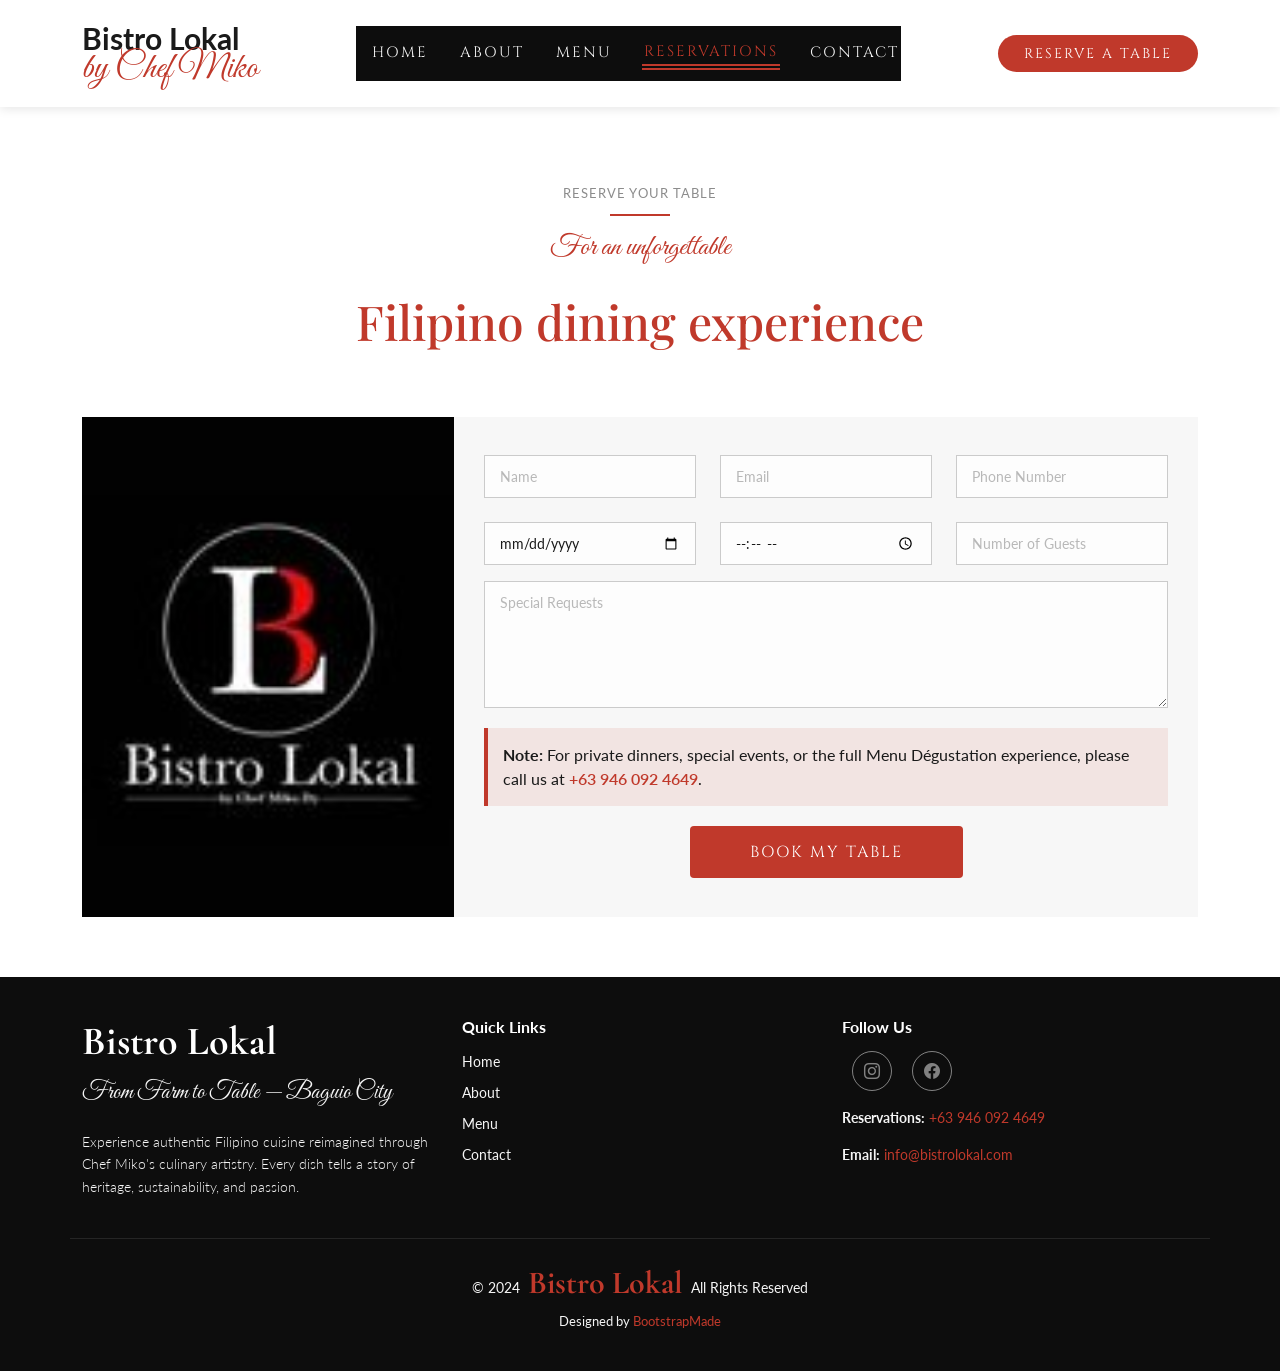
==== commit 38941dcd: "small update" ====
--- a/reservations.html
+++ b/reservations.html
@@ -74,7 +74,7 @@
 
         <div class="row g-0" data-aos="fade-up" data-aos-delay="100">
 
-          <div class="col-lg-4 reservation-img" style="background-image: url(assets/img/reservation.jpg);"></div>
+          <div class="col-lg-4 reservation-img" style="background-image: url(assets/img/favicon.jpg);"></div>
 
           <div class="col-lg-8 d-flex align-items-center reservation-form-bg" data-aos="fade-up" data-aos-delay="200">
             <form action="forms/book-a-table.php" method="post" role="form" class="php-email-form">
